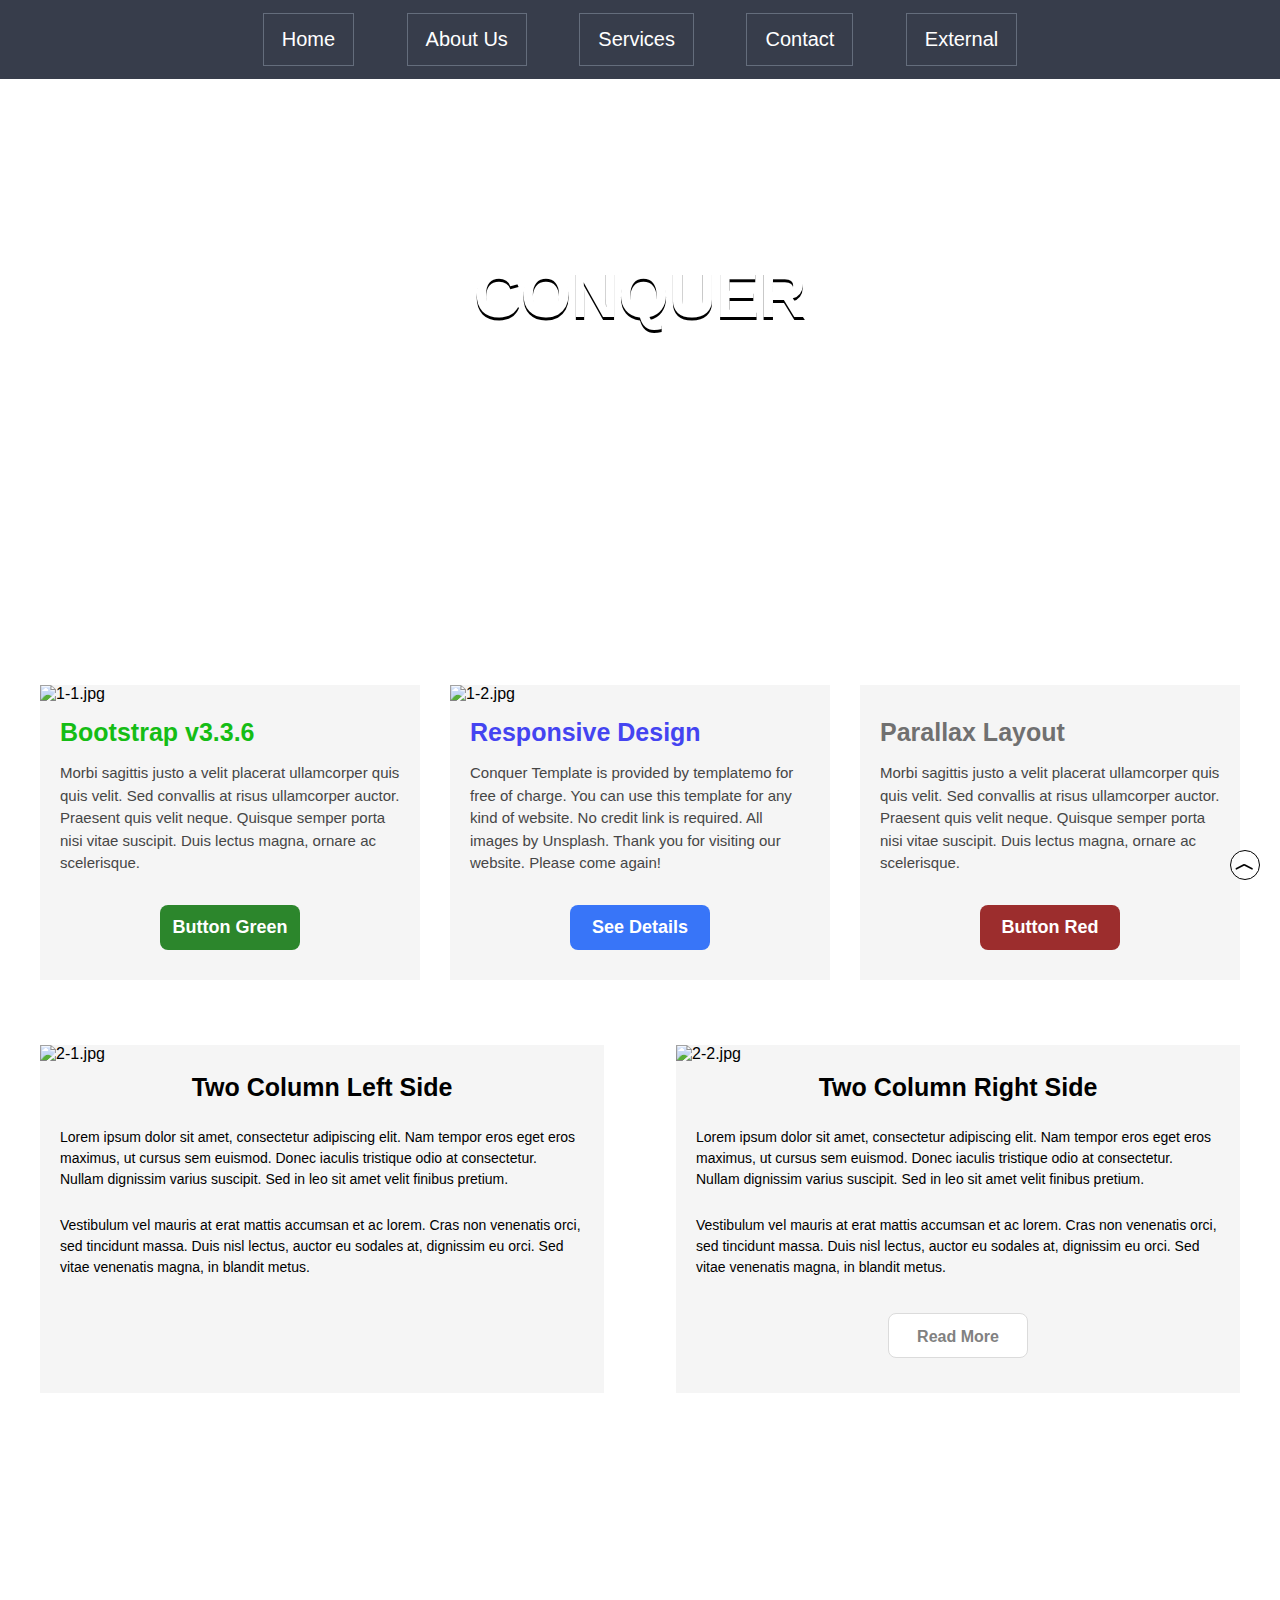
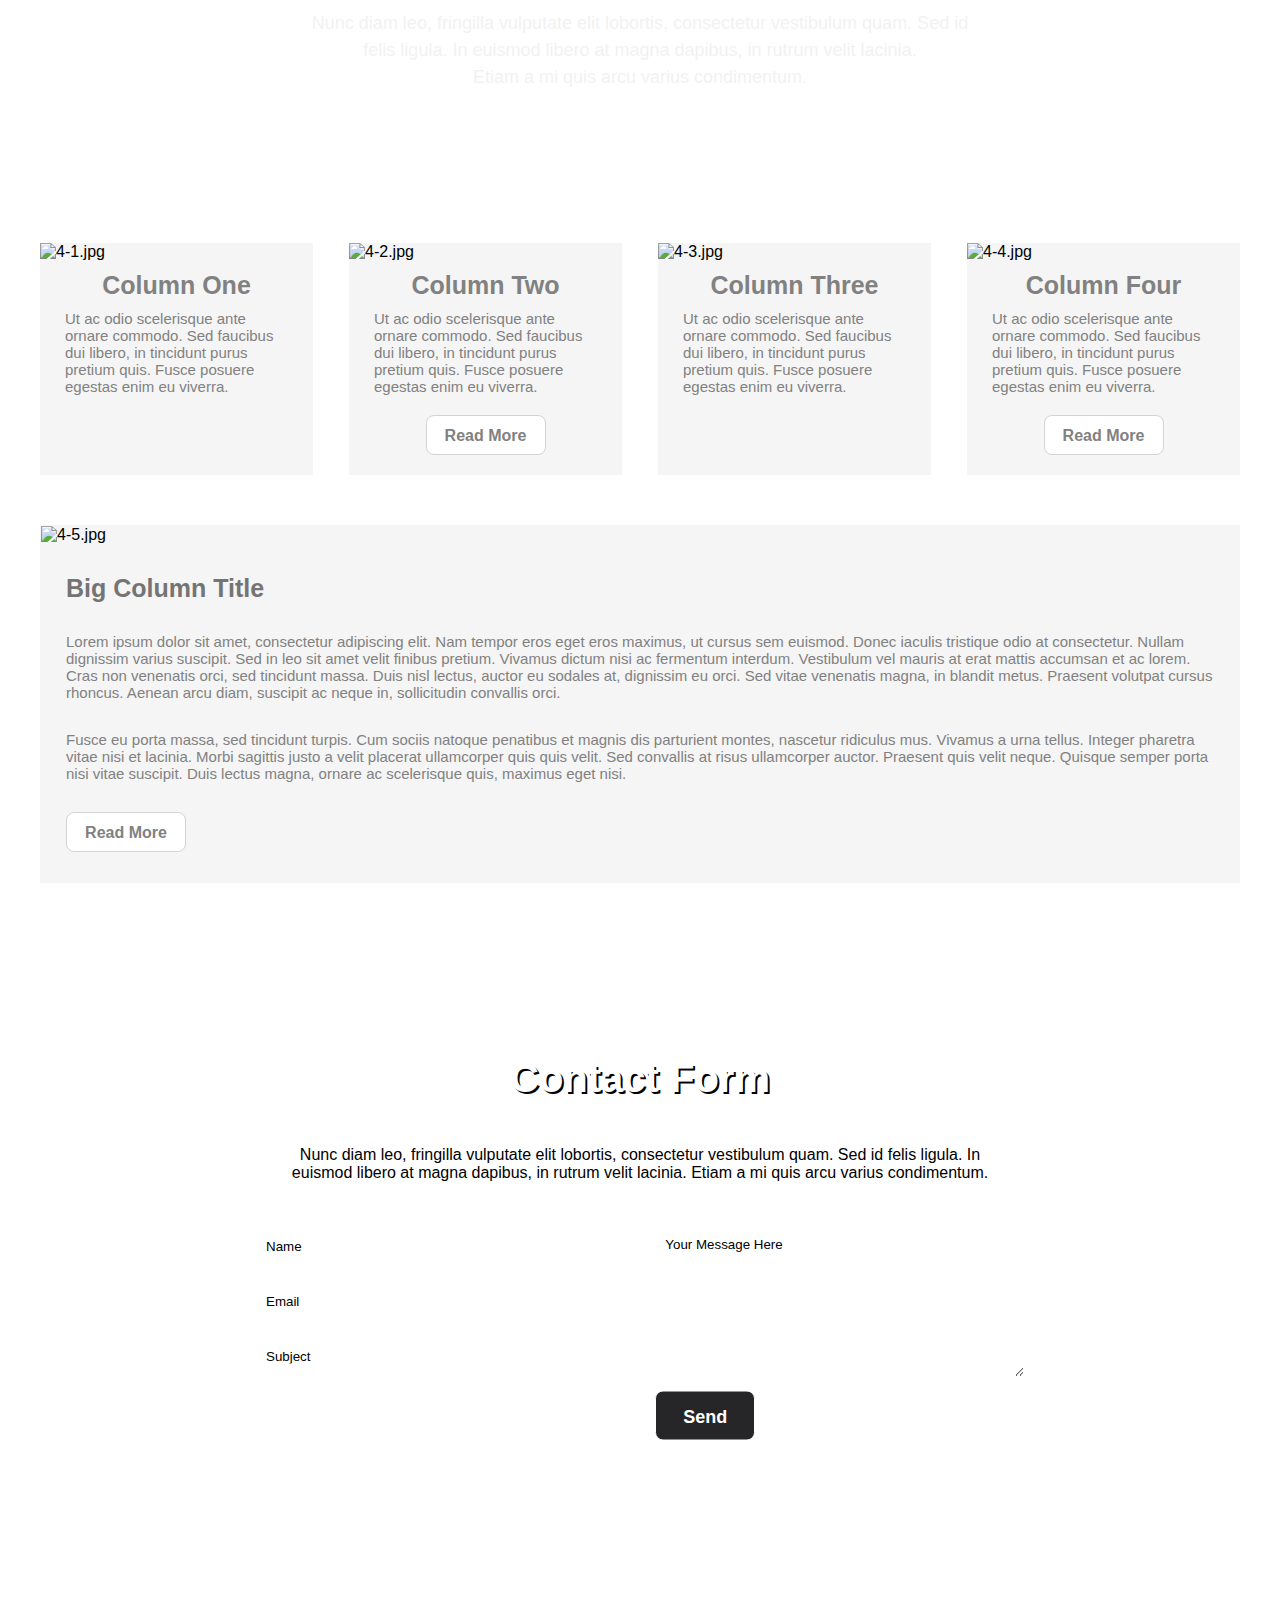
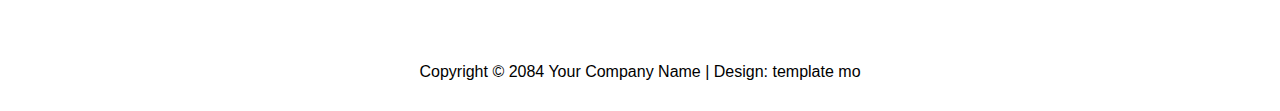
==== index.html @ 0cfe7bc1 "Add files via upload" ====
<!DOCTYPE html>
<html lang="en">
<head>
	<title>Conquer - Recreate</title>
	<meta charset="UTF-8">
	<link rel="stylesheet" type="text/css" href="style.css">
	<link rel="stylesheet" type="text/css" href="media.css">
</head>
<body>
	<nav>
		<div class="wrapper">
			<ul id="nav-ul">
				<li><a href="#home">Home</a></li>
				<li><a href="#about-us">About Us</a></li>
				<li><a href="#our-service">Services</a></li>
				<li><a href="#contact">Contact</a></li>
				<li><a href="##">External</a></li>
			</ul>
		</div>
	</nav>
	<div id="menu">
		<p id="menu-close">&times;</p>
		<ul>
			<li>Home</li>
			<li>About Us</li>
			<li>Services</li>
			<li>Contact</li>
			<li>External</li>
		</ul>
	</div>
	<p id="menu-open"><span></span></p>
	<main id="home">
		<section id="homepage">
			<div class="title">
				<h1>conquer</h1>
				<h3>Simple Bootstrap Template</h3>
			</div>
		</section>
		<section id="about-us">
			<div class="wrapper">
				<div id="about-us-grid">
					<div class="about-grid-col">
						<img alt="1-1.jpg" src="image/1-1.jpg" class="grid-img">
						<h2 id="h1">Bootstrap v3.3.6</h2>
						<p>Morbi sagittis justo a velit placerat ullamcorper quis quis velit. Sed convallis at risus ullamcorper auctor. Praesent quis velit neque. Quisque semper porta nisi vitae suscipit. Duis lectus magna, ornare ac scelerisque.</p>
						<h4 class="about-button btn1">Button Green</h4>
					</div>
					<div class="about-grid-col">
						<img alt="1-2.jpg" src="image/1-2.jpg" class="grid-img">
						<h2 id="h2">Responsive Design</h2>
						<p>Conquer Template is provided by templatemo for free of charge. You can use this template for any kind of website. No credit link is required. All images by Unsplash. Thank you for visiting our website. Please come again!</p>
						<h4 class="about-button btn2">See Details</h4>
					</div>
					<div class="about-grid-col">
						<img alt="" src="image/1-3.jpg" class="grid-img">
						<h2 id="h3">Parallax Layout</h2>
						<p>Morbi sagittis justo a velit placerat ullamcorper quis quis velit. Sed convallis at risus ullamcorper auctor. Praesent quis velit neque. Quisque semper porta nisi vitae suscipit. Duis lectus magna, ornare ac scelerisque.</p>
						<h4 class="about-button btn3">Button Red</h4>
					</div>
				</div>
				<div id="two-col-grid">
					<div class="grid-col">
						<img alt="2-1.jpg" src="image/2-1.jpg">
						<h1>Two Column Left Side</h1>
						<p>Lorem ipsum dolor sit amet, consectetur adipiscing elit. Nam tempor eros eget eros maximus, ut cursus sem euismod. Donec iaculis tristique odio at consectetur. Nullam dignissim varius suscipit. Sed in leo sit amet velit finibus pretium.</p>
						<p>Vestibulum vel mauris at erat mattis accumsan et ac lorem. Cras non venenatis orci, sed tincidunt massa. Duis nisl lectus, auctor eu sodales at, dignissim eu orci. Sed vitae venenatis magna, in blandit metus.</p>
					</div>
					<div class="grid-col">
						<img alt="2-2.jpg" src="image/2-2.jpg">
						<h1>Two Column Right Side</h1>
						<p>Lorem ipsum dolor sit amet, consectetur adipiscing elit. Nam tempor eros eget eros maximus, ut cursus sem euismod. Donec iaculis tristique odio at consectetur. Nullam dignissim varius suscipit. Sed in leo sit amet velit finibus pretium.</p>
						<p>Vestibulum vel mauris at erat mattis accumsan et ac lorem. Cras non venenatis orci, sed tincidunt massa. Duis nisl lectus, auctor eu sodales at, dignissim eu orci. Sed vitae venenatis magna, in blandit metus.</p>
						<h4>Read More</h4>
					</div>
				</div>
			</div>
		</section>
		<section id="our-service">
			<div class="service-con">
				<div id="container-serv">
					<h1>Our Services</h1>
					<p>Nunc diam leo, fringilla vulputate elit lobortis, consectetur vestibulum quam. Sed id <br>
		felis ligula. In euismod libero at magna dapibus, in rutrum velit lacinia.<br> 
		Etiam a mi quis arcu varius condimentum.</p>
				</div>
			</div>
		</section>
		<section id="four-col">
			<div class="wrapper">
				<div class="four-col-container">
					<div class="four-col-content">
						<img alt="4-1.jpg" src="./image/4-1.jpg"/>
						<h1>Column One</h1>
						<p>Ut ac odio scelerisque ante ornare commodo. Sed faucibus dui libero, in tincidunt purus pretium quis. Fusce posuere egestas enim eu viverra.</p>
					</div>
					<div class="four-col-content">
						<img alt="4-2.jpg" src="./image/4-2.jpg"/>
						<h1>Column Two</h1>
						<p>Ut ac odio scelerisque ante ornare commodo. Sed faucibus dui libero, in tincidunt purus pretium quis. Fusce posuere egestas enim eu viverra.</p>
						<h4>Read More</h4>
					</div>
					<div class="four-col-content">
						<img alt="4-3.jpg" src="./image/4-3.jpg"/>
						<h1>Column Three</h1>
						<p>Ut ac odio scelerisque ante ornare commodo. Sed faucibus dui libero, in tincidunt purus pretium quis. Fusce posuere egestas enim eu viverra.</p>
					</div>
					<div class="four-col-content">
						<img alt="4-4.jpg" src="./image/4-4.jpg"/>
						<h1>Column Four</h1>
						<p>Ut ac odio scelerisque ante ornare commodo. Sed faucibus dui libero, in tincidunt purus pretium quis. Fusce posuere egestas enim eu viverra.</p>
						<h4>Read More</h4>
					</div>
				</div>
			</div>
		</section>
		<section id="one-big-col">
			<div class="wrapper">
				<div class="big-col-content">
					<img alt="4-5.jpg" src="./image/4-5.jpg">
					<h1>Big Column Title</h1>
					<p>Lorem ipsum dolor sit amet, consectetur adipiscing elit. Nam tempor eros eget eros maximus, ut cursus sem euismod. Donec iaculis tristique odio at consectetur. Nullam dignissim varius suscipit. Sed in leo sit amet velit finibus pretium. Vivamus dictum nisi ac fermentum interdum. Vestibulum vel mauris at erat mattis accumsan et ac lorem. Cras non venenatis orci, sed tincidunt massa. Duis nisl lectus, auctor eu sodales at, dignissim eu orci. Sed vitae venenatis magna, in blandit metus. Praesent volutpat cursus rhoncus. Aenean arcu diam, suscipit ac neque in, sollicitudin convallis orci.</p>
					<p>Fusce eu porta massa, sed tincidunt turpis. Cum sociis natoque penatibus et magnis dis parturient montes, nascetur ridiculus mus. Vivamus a urna tellus. Integer pharetra vitae nisi et lacinia. Morbi sagittis justo a velit placerat ullamcorper quis quis velit. Sed convallis at risus ullamcorper auctor. Praesent quis velit neque. Quisque semper porta nisi vitae suscipit. Duis lectus magna, ornare ac scelerisque quis, maximus eget nisi.</p>
					<h4>Read More</h4>
				</div>
			</div>
		</section>
		<section id="contact">
			<div class="contact-content">
				<h1>Contact Form</h1>
				<p>Nunc diam leo, fringilla vulputate elit lobortis, consectetur vestibulum quam. Sed id 
					felis ligula. In euismod libero at magna dapibus, in rutrum velit lacinia. 
					Etiam a mi quis arcu varius condimentum.</p>
				<ul id="forms">
					<li>
						<input type="text" placeholder="Name"><br/>
						<input type="email" placeholder="Email"><br/>
						<input type="text" placeholder="Subject">
					</li>
					<li>
						<textarea name="text-area" placeholder="Your Message Here"></textarea>
						<h4>Send</h4>
					</li>
				</ul>
			</div>
		</section>
		<p id="up-btn"><a href="#home">&#xFE3F;</a></p>
		<footer>Copyright © 2084 Your Company Name | Design: template mo</footer>
	</main>
	<script src="script.js"></script>
</body>
</html>
---- style.css ----
* {
	margin: 0;
	padding: 0;
	box-sizing: border-box;
	font-family: "Open Sans", Helvetica, Arial, sans-serif;
}
a {
    text-decoration: none;
}
li {
	list-style-type: none;
}
nav {
	width: 100%;
	height: auto;
	background-color: #373d4b;
	z-index: 1;
	text-align: center;
	position: absolute;
}

#nav-ul {
	list-style-type: none;
	width: 100%;
	height: auto;
}
#nav-ul li {
	display: inline-block;
	height: auto;
	border: 1px solid #646d7c;
	text-align: center;
	font-size: 20px;
	margin: 13px 2%;
	cursor: pointer;
}
#nav-ul li a {
    display: block;
    height: auto;
    color: #fff;
    padding: 14px 18px;
}
#nav-ul li:hover {
	background-color: #49505F;
	transition: 0.3s all ease;
}

#menu-open {
    width: 45px;
    height: 35px;
    position: absolute;
    top: 5%;
    right: 5%;
    background: rgba(35, 35, 35, 0.9);
    border-radius: 3px;
    cursor: pointer;
    display: none;
}

#menu-open span {
    width: 55%;
    height: 2px;
    background: rgb(255, 255, 255);
    display: block;
    margin: 0 auto;
    position: relative;
    top: 50%;
    transform: translateY(-50%);
}
#menu-open span:before, #menu-open span:after {
    content: "";
    width: 100%;
    height: 2px;
    display: block;
    position: absolute;
    margin: 0 auto;
    background: rgb(255, 255, 255);
}
#menu-open span:before {
    top: 6px;
}
#menu-open span:after {
    top: -6px;
}
.active {
    left: 0 !important;
}
/* popup menu */
#menu {
    width: 300px;
    height: 100%;
    background: red;
    position: absolute;
    top: 0;
    left: -300px;
    z-index: 10;
    position: fixed;
    background: rgb(65, 65, 65);
    overflow: hidden;
    transition: 0.3s all ease-in;
}
#menu ul {
    width: 100%;
    height: auto;
    text-align: left;
    margin-top: 30px;
}
#menu ul li {
    width: 100%;
    padding: 8px;
    margin: 10px 0 0 30px;
    color: rgb(200, 200, 200);
    font-size: 18px;
    transition: 0.3s all ease;
}
#menu ul li:hover {
    color: rgb(255, 255, 255);
}
#menu-close {
    width: 35px;
    height: 30px;
    position: absolute;
    font-size: 40px;
    top: 10px;
    right: 20px;
    cursor: pointer;
    text-align: center;
    line-height: 30px;
    color: rgb(200, 200, 200);
    transition: 0.3s all ease;
}
#menu-close:hover {
    color: rgb(255, 255, 255);
}

/* banner section */
#homepage {
	height: 620px;
	background: url(image/background.jpg);
	background-repeat: no-repeat;
	background-position: center;
	background-size: cover;
	background-attachment: fixed;	
}
.title {
	padding: 0;
	width: 100%;
	height: auto;
	margin: 0 auto;
	position: relative;
	top: 50%;
	transform: translateY(-50%);
	text-align: center;
	
}
#homepage h1 {
	font-family: Arial;
	color: white;
	font-size: 65px;
	text-transform: uppercase;
	text-shadow: 0 3px #000;
}
#homepage h3 {
	font-family: Arial;
	color: white;
	font-size: 28px;
}
/* BODY */
.wrapper {
	width: 100%;
	max-width: 1200px;
	margin: 0 auto;
}
/* background of all columns */
.about-grid-col, .grid-col {
	background: rgb(245, 245, 245);
}
/* 3 column */
#about-us-grid {
	display: flex;
	justify-content: center;
	margin: 50px 0;
}
.about-grid-col {
	margin: 15px;
	width: 400px;
	height: auto;
	text-align: left;
	background: rgb(245, 245, 245);
}
.about-grid-col:first-child {
	margin-left: 0;
}
.about-grid-col:last-child {
	margin-right: 0;
}
.grid-img {
	width: 100%;
	height: auto;
}
.about-grid-col h2, .about-grid-col p {
	margin: 15px 20px;
}
.about-grid-col h2 {
	font-size: 25px;
}
.about-grid-col p {
	font-size: 15px;
	line-height: 1.5em;
	color: rgb(70, 70, 70);
}
#h1 {
	color: rgb(21, 189, 21);
}
#h2 {
	color: rgb(68, 68, 241);
}
#h3 {
	color: rgb(112, 112, 112);
}
.about-button {
	display: block;
	width: 140px;
	height: 45px;
	text-align: center;
	line-height: 45px;
	margin: 30px auto;
	border-radius: 8px;
	color: white;
	font-size: 18px;
}
.btn1 {
	background-color: rgb(44, 134, 44);
}
.btn2 {
	background-color: rgb(56, 117, 248);
}
.btn3 {
	background-color: rgb(156, 45, 45);
}

/* tow column */
#two-col-grid {
	display: flex;
	justify-content: space-between;
	margin-bottom: 50px;
}
.grid-col {
	width: 47%;
}
.grid-col img {
	width: 100%;
}
.grid-col h1 {
	text-align: center;
	font-size: 25px;
	margin: 10px 0;
}
.grid-col p {
	font-size: 14px;
	line-height: 1.5em;
	margin: 25px 20px;
}
.grid-col h4 {
	display: block;
	width: 140px;
	height: 45px;
	line-height: 45px;
	border: 1px solid rgb(219, 219, 219);
	text-align: center;
	background: #fff;
	border-radius: 8px;
	margin: 35px auto 35px auto;
	color: rgb(129, 129, 129);
	transition: 0.3s all ease-in-out;
}
.grid-col h4:hover {
	background: rgb(129, 129, 129);
	color: white;
}
#our-service {
	background-image: url(./image/bg-2.jpg);
	background-repeat: no-repeat;
	background-position: center;
	background-size: cover;
	background-attachment: fixed;
	height: 350px;
	color: white;
	display: flex;
	align-items: center;
	justify-content: center;
	margin-bottom: 50px;
}
#container-serv {
	width: 100%;
	height: auto;
	margin: 0 auto;
	text-align: center;	
}
#our-service h1 {
	font-size: 40px;
	margin-bottom: 20px;
}
#our-service p {
	font-size: 18px;
	line-height: 1.5em;
	color: rgba(240, 240, 240, 0.9);
}


/* four column */
.four-col-container {
	display: flex;
	width: 100%;
	justify-content: center;
	margin-bottom: 50px;
}
.four-col-content {
	width: 282px;
	height: auto;
	margin-right: 3%;
	background: rgb(245, 245, 245);
}
.four-col-content:first-child {
	margin-left: 0;
}
.four-col-content:last-child {
	margin-right: 0;
}
.four-col-content img {
	width: 100%;
}
.four-col-content h1, .four-col-content p {
	color: rgb(129, 129, 129);
}
.four-col-content h1 {
	font-size: 25px;
	text-align: center;
	margin: 10px 0;
}
.four-col-content p {
	margin: 0 25px 20px 25px;
	font-size: 15px;
}
.four-col-content h4 {
	display: block;
	margin: 20px auto;
	width: 120px;
	height: 40px;
	border: 1px solid rgb(212, 212, 212);
	border-radius: 8px;
	text-align: center;
	color: rgb(129, 129, 129);
	background: #fff;
	line-height: 40px;
	transition: all 0.1s ease-in-out;
}
.four-col-content h4:hover {
	background: rgb(129, 129, 129);
	color: white;
}

/* Big 1 column */
.big-col-content {
	width: 100%;
	background: rgb(245, 245, 245);
	border: 1px solid transparent;
	margin-bottom: 50px;
	
}
.big-col-content img {
	width: 100%;
	height: auto;
}
.big-col-content h1 {
	font-size: 25px;
	margin: 30px 25px;
	color: rgb(116, 116, 116);
}
.big-col-content p {
	margin: 0 25px 30px 25px;
	color: rgb(129, 129, 129);
	font-size: 15px;
}
.big-col-content h4 {
	display: block;
	margin: 30px 25px;
	width: 120px;
	height: 40px;
	border: 1px solid rgb(212, 212, 212);
	border-radius: 8px;
	text-align: center;
	color: rgb(129, 129, 129);
	background: #fff;
	line-height: 40px;
	transition: all 0.3s ease-in-out;
}
.big-col-content h4:hover {
	background: rgb(129, 129, 129);
	color: white;
}
/* */
#contact {
	width: 100%;
	height: 700px;
	background-image: url(./image/bg-3.jpg);
	background-repeat: no-repeat;
	background-size: cover;
	background-position: center;
	
}
.contact-content {
	width: 60%;
	max-width: 900px;
	height: 65%;
	margin: 0 auto 10px auto;
	position: relative;
	top: 50%;
	transform: translateY(-50%);
	text-align: center;
}
.contact-content h1 {
	color: #fff;
	margin: 10px auto;
	text-shadow: 2px 2px #000;
	font-size: 40px;
}
.contact-content p {
	width: 100%;
	max-width: 800px;
	padding: 25px 30px;
	margin: 20px auto;
	background: rgba(255, 255, 255, 0.3);
	border-radius: 5px;
}
#forms {
	width: 100%;
	max-width: 800px;
	height: auto;
	margin: 0 auto;
}
#forms li {
	width: 48%;
	float: left;
}
#forms li:first-child {
	margin-right: 4%;
}
#forms input::placeholder, textarea::placeholder {
	color: black;
}
#forms input[type=text], input[type=email], textarea {
	width: 100%;
	background: rgba(255, 255, 255, 0.3);
	border: none;
	color: black;
	border-radius: 5px;
	padding: 10px;
}
#forms h4 {
	width: 100px;
	height: 50px;
	background: #262628;
	line-height: 50px;
	color: #fff;
	font-size: 18px;
	border-radius: 8px;
	margin-top: 10px;
	border: 1px solid #fff;
	transition: .3s all ease-in-out;
}
#forms h4:hover {
	background: #fff;
	color: #262628;
}
#forms input {
	height: 40px;
	margin-bottom: 15px;
}
#forms textarea {
	height: 150px;
}
/* up btn */
#up-btn {
    width: 30px;
    height: 30px;
    border: 1px solid black;
    background: rgba(255, 255, 255, 0.5);
    position: fixed;
    border-radius: 50%;
    cursor: pointer;
    text-align: center;
    right: 20px;
    bottom: 20px;
    z-index: 20;
}
#up-btn a{
    line-height: 25px;
    font-size: 20px;
    font-weight: bold;
    color: black;
}
footer {
	text-align: center;
	padding: 30px 0;
}


/* MEDIA QUERIES */

/* FOR TABLET */
---- media.css ----
@media only screen and (min-width: 972px) and (max-width: 1220px){
    /* BODY */
    .wrapper {
        max-width: 945px;
    }
    /* four column */
    .four-col-content {
        width: 220px;
    }
}

@media only screen and (min-width: 780px) and (max-width: 972px){
	#nav-ul li {
        font-size: 18px;
    }
    #nav-ul li a {
        padding: 10px 14px;
    }
    /* BODY */
    .wrapper {
        max-width: 750px;
    }
    /* four column */
    .four-col-container {
        flex-wrap: wrap;
        
    }
    .four-col-content {
        width: 282px;
        margin: 15px 15% 15px 0;
    }
    .four-col-content:nth-child(2), .four-col-content:nth-child(4){
        margin-right: 0;
    }
}

@media only screen and (min-width: 676px) and (max-width: 780px){
	#nav-ul {
        display: none;
    }
    #menu-open {
        display: block;
    }
    /* BODY */
    .wrapper {
        width: 90%;
    }
    /* 3 column */
    #about-us-grid {
        display: block;
    }
    .about-grid-col {
        text-align: center;
        margin: 25px auto !important;
        border: 1px solid rgb(245, 245, 245);
    }
    /* two column */
    #two-col-grid {
        display: block;
    }
    .grid-col {
        width: 90%;
        margin: 25px auto;
        border: 1px solid rgb(245, 245, 245);
    }
    /* four column */
    .four-col-container {
        flex-wrap: wrap;
    }
    .four-col-content {
        width: 252px;
        margin: 15px 15% 15px 0;
    }
    .four-col-content:nth-child(2){
        margin-right: 0 !important;
    }
    /* contact form */
    .contact-content {
        width: 95%;
        height: auto;
    }
    #forms li {
        width: 100%;
        float: none;
    }
}
@media only screen and (max-width: 676px){
    #nav-ul {
        display: none;
    }
    #menu-open {
        display: block;
    }
    /* BODY */
    .wrapper {
        width: 90%;
    }
    /* 3 column */
    #about-us-grid {
        display: block;
    }
    .about-grid-col {
        text-align: center;
        margin: 25px auto !important;
        border: 1px solid rgb(245, 245, 245);
    }
    /* two column */
    #two-col-grid {
        display: block;
    }
    .grid-col {
        width: 90%;
        margin: 25px auto;
        border: 1px solid rgb(245, 245, 245);
    }
    /* four column */
    .four-col-container {
        display: block;
    }
    .four-col-content {
        width: 320px;
        margin: 25px auto !important;
        border: 1px solid rgb(245, 245, 245);
    }
    .four-col-content:nth-child(2){
        margin-right: auto !important;
    }
    /* contact form */
    .contact-content {
        width: 95%;
        height: auto;
    }
    #forms li {
        width: 100%;
        float: none;
    }
}
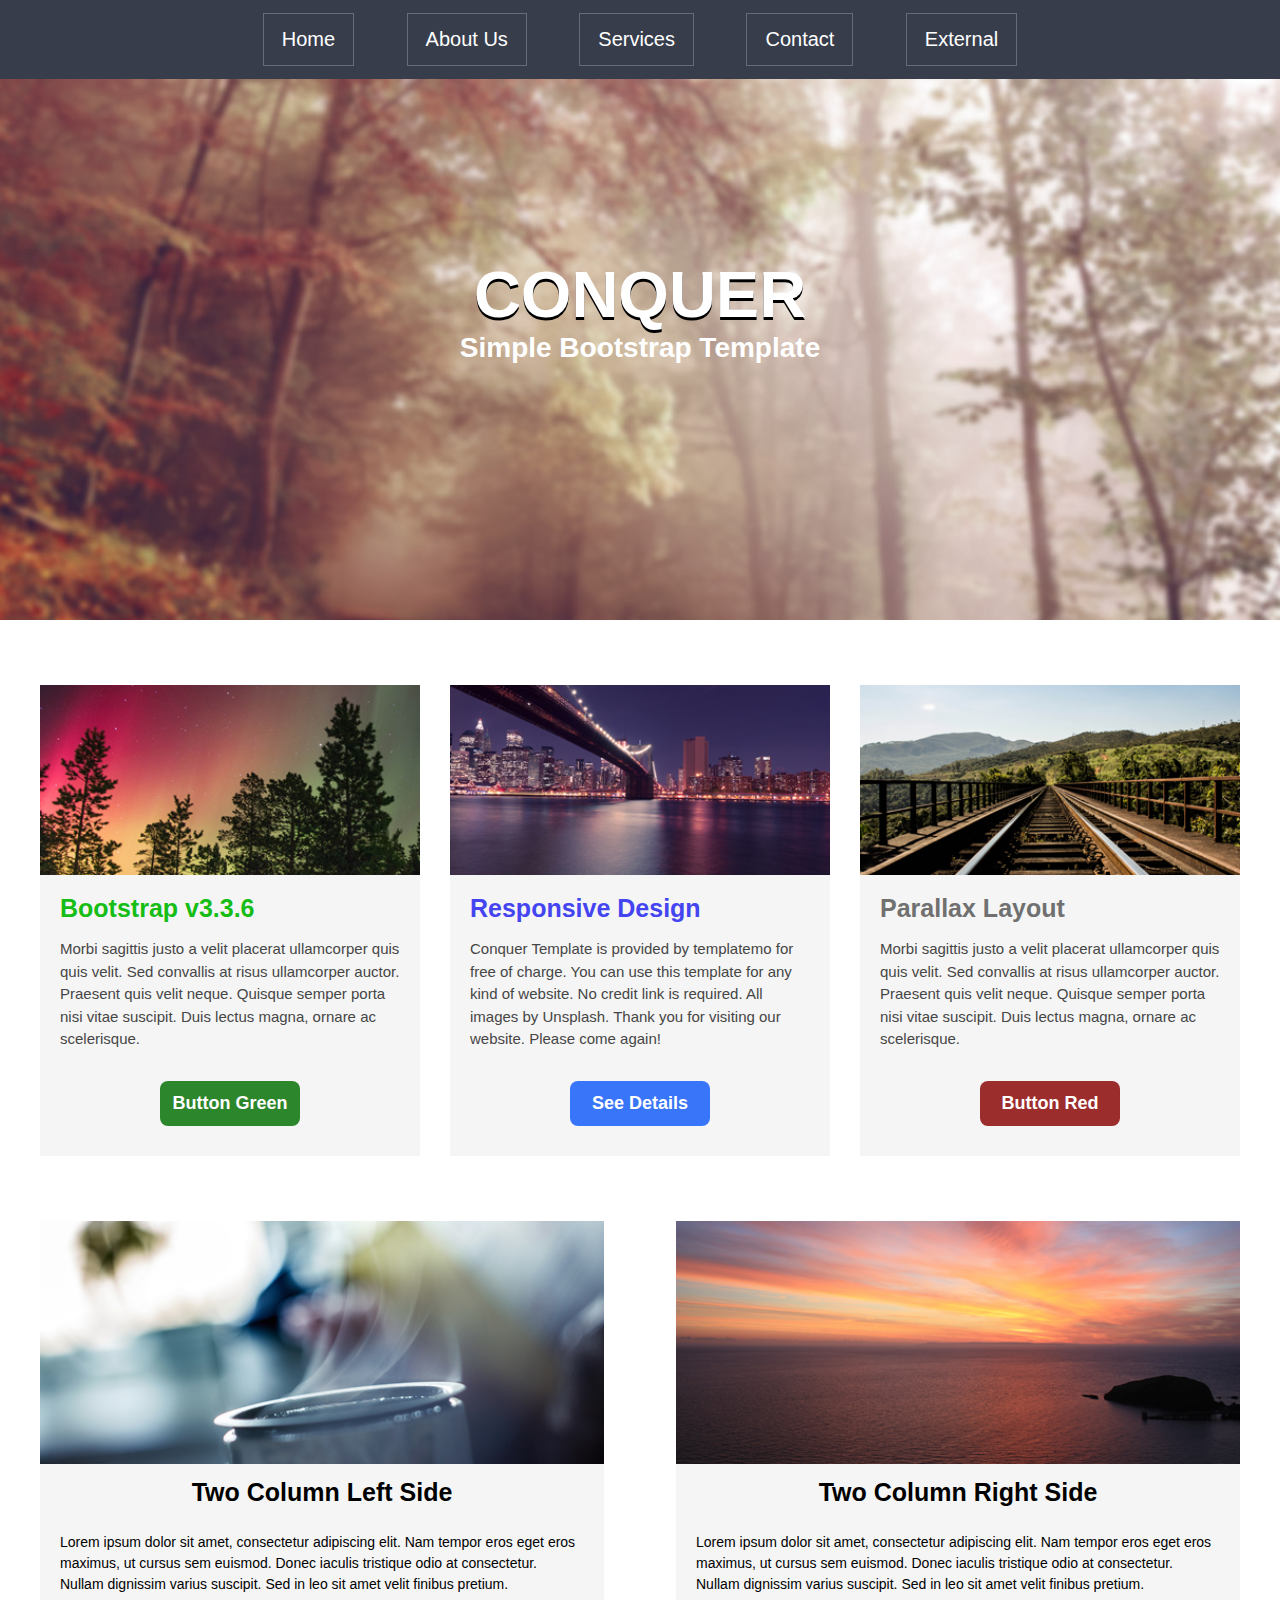
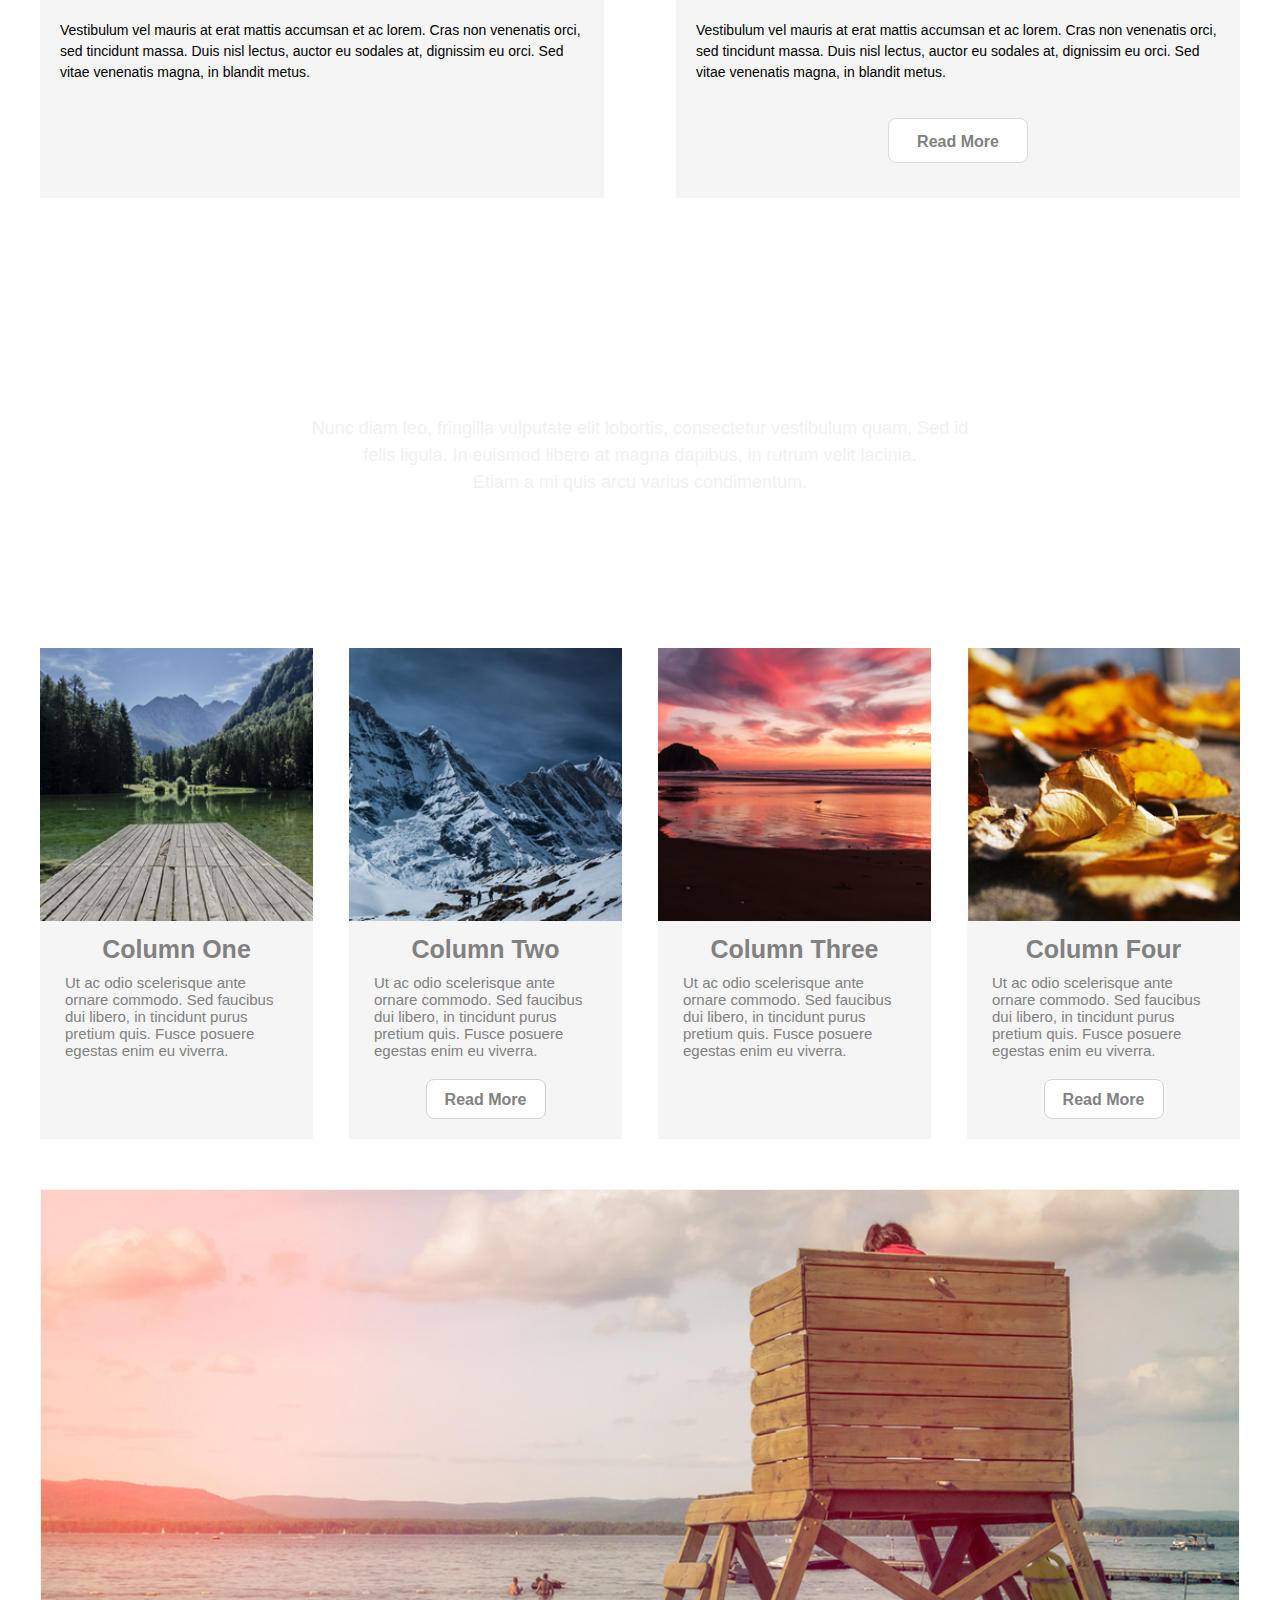
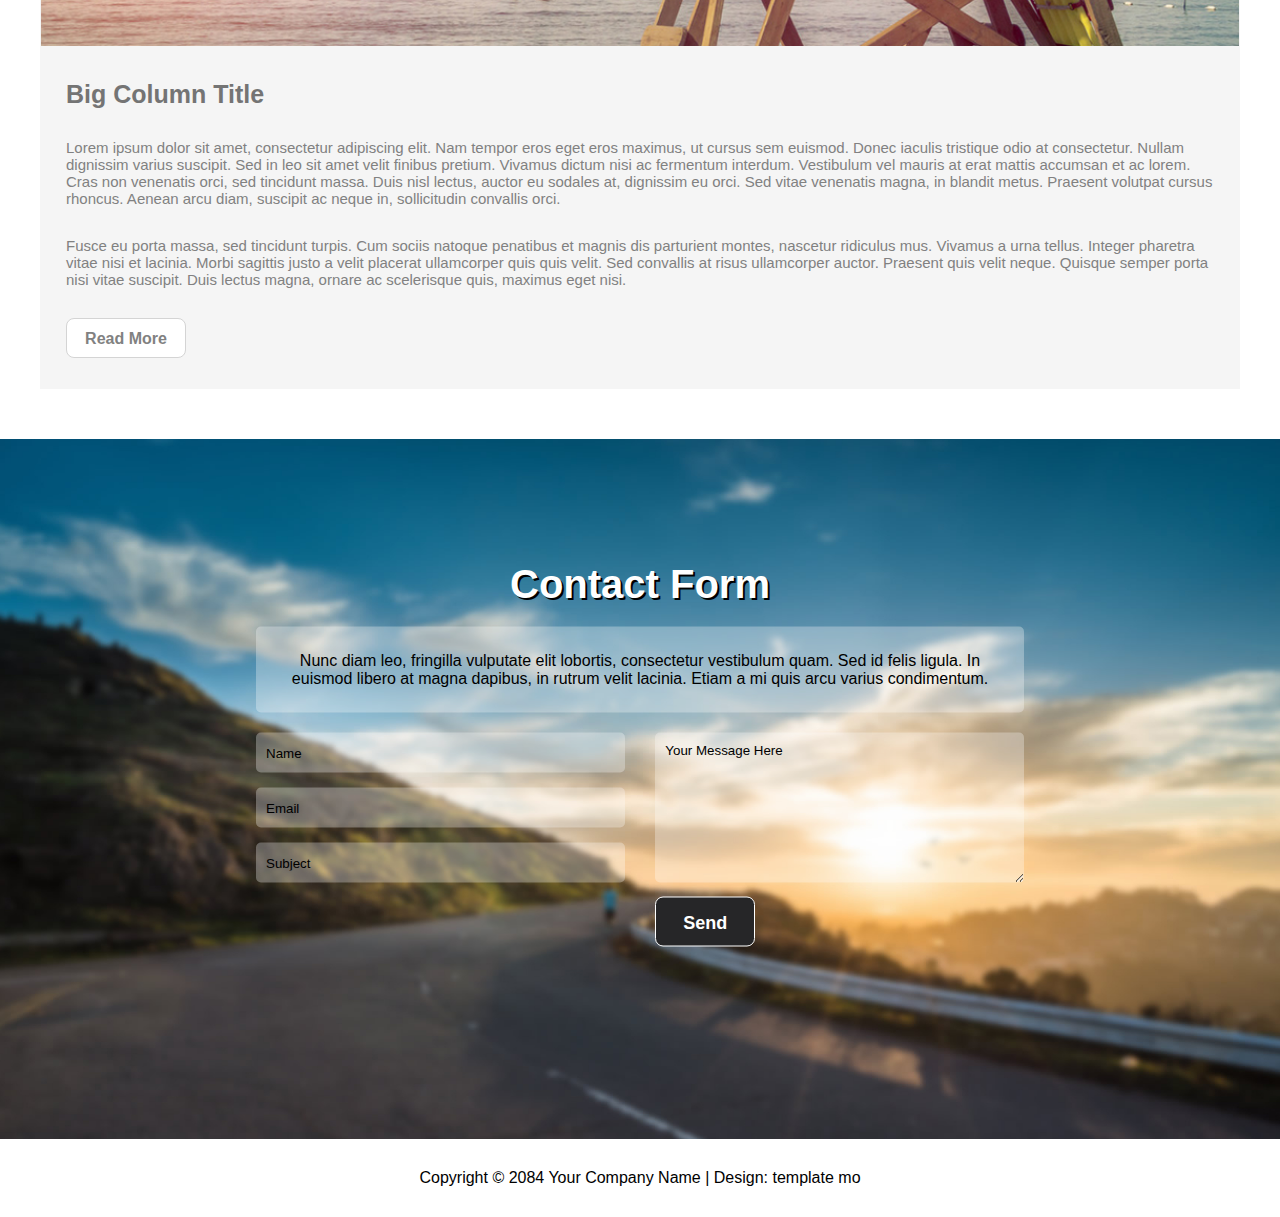
==== commit 6fb84bf7: "Final" ====
--- a/index.html
+++ b/index.html
@@ -3,13 +3,14 @@
 <head>
 	<title>Conquer - Recreate</title>
 	<meta charset="UTF-8">
+	<meta name="viewport" content="width=device-width, initial-scale=1.0">
 	<link rel="stylesheet" type="text/css" href="style.css">
-	<link rel="stylesheet" type="text/css" href="media.css">
 </head>
 <body>
 	<nav>
 		<div class="wrapper">
 			<ul id="nav-ul">
+				<li id="menu-close">&times;</li>
 				<li><a href="#home">Home</a></li>
 				<li><a href="#about-us">About Us</a></li>
 				<li><a href="#our-service">Services</a></li>
@@ -18,16 +19,7 @@
 			</ul>
 		</div>
 	</nav>
-	<div id="menu">
-		<p id="menu-close">&times;</p>
-		<ul>
-			<li>Home</li>
-			<li>About Us</li>
-			<li>Services</li>
-			<li>Contact</li>
-			<li>External</li>
-		</ul>
-	</div>
+	
 	<p id="menu-open"><span></span></p>
 	<main id="home">
 		<section id="homepage">
--- a/style.css
+++ b/style.css
@@ -32,6 +32,7 @@
 	font-size: 20px;
 	margin: 13px 2%;
 	cursor: pointer;
+	transition: 0.3s all ease-in;
 }
 #nav-ul li a {
     display: block;
@@ -41,7 +42,6 @@
 }
 #nav-ul li:hover {
 	background-color: #49505F;
-	transition: 0.3s all ease;
 }
 
 #menu-open {
@@ -85,51 +85,8 @@
     left: 0 !important;
 }
 /* popup menu */
-#menu {
-    width: 300px;
-    height: 100%;
-    background: red;
-    position: absolute;
-    top: 0;
-    left: -300px;
-    z-index: 10;
-    position: fixed;
-    background: rgb(65, 65, 65);
-    overflow: hidden;
-    transition: 0.3s all ease-in;
-}
-#menu ul {
-    width: 100%;
-    height: auto;
-    text-align: left;
-    margin-top: 30px;
-}
-#menu ul li {
-    width: 100%;
-    padding: 8px;
-    margin: 10px 0 0 30px;
-    color: rgb(200, 200, 200);
-    font-size: 18px;
-    transition: 0.3s all ease;
-}
-#menu ul li:hover {
-    color: rgb(255, 255, 255);
-}
-#menu-close {
-    width: 35px;
-    height: 30px;
-    position: absolute;
-    font-size: 40px;
-    top: 10px;
-    right: 20px;
-    cursor: pointer;
-    text-align: center;
-    line-height: 30px;
-    color: rgb(200, 200, 200);
-    transition: 0.3s all ease;
-}
-#menu-close:hover {
-    color: rgb(255, 255, 255);
+#nav-ul #menu-close {
+	display: none;
 }
 
 /* banner section */
@@ -492,6 +449,7 @@
     right: 20px;
     bottom: 20px;
     z-index: 20;
+    display: none;
 }
 #up-btn a{
     line-height: 25px;
@@ -507,4 +465,211 @@
 
 /* MEDIA QUERIES */
 
-/* FOR TABLET */
+
+@media only screen and (min-width: 972px) and (max-width: 1220px){
+    /* BODY */
+    .wrapper {
+        max-width: 945px;
+    }
+    /* four column */
+    .four-col-content {
+        width: 220px;
+    }
+}
+
+@media only screen and (min-width: 780px) and (max-width: 972px){
+	#nav-ul li {
+        font-size: 18px;
+        margin: 13px 1.5%;
+    }
+    #nav-ul li a {
+        padding: 10px 12px;
+    }
+    /* BODY */
+    .wrapper {
+        max-width: 750px;
+    }
+    /* four column */
+    .four-col-container {
+        flex-wrap: wrap;
+        
+    }
+    .four-col-content {
+        width: 282px;
+        margin: 15px 15% 15px 0;
+    }
+    .four-col-content:nth-child(2), .four-col-content:nth-child(4){
+        margin-right: 0;
+    }
+}
+
+@media only screen and (min-width: 676px) and (max-width: 780px){
+	nav {
+        width: 300px;
+        height: 100%;
+        position: fixed;
+        left: -300px;
+        transition: 0.3s all ease-in;
+    }
+    #nav-ul {
+        margin-top: 70px;
+    }
+    #nav-ul li {
+        width: 100%;
+        padding: 8px;
+        margin: 10px 0 0 30px;
+        color: rgb(200, 200, 200);
+        margin: 0 auto;
+        border: none;
+        font-size: 22px;
+    }
+    #nav-ul li a {
+        padding: 0;
+    }
+    #nav-ul li:hover {
+        color: #fff;
+    }
+    #menu-open {
+        display: block;
+        position: fixed;
+    }
+    #nav-ul #menu-close {
+        display: block;
+        width: 45px;
+        height: auto;
+        font-size: 45px;
+        line-height: 40px;
+        padding: 0;
+        position: absolute;
+        top: 15px;
+        right: 15px;
+    }
+    /* BODY */
+    .wrapper {
+        width: 90%;
+    }
+    /* 3 column */
+    #about-us-grid {
+        display: block;
+    }
+    .about-grid-col {
+        text-align: center;
+        margin: 25px auto !important;
+        border: 1px solid rgb(245, 245, 245);
+    }
+    /* two column */
+    #two-col-grid {
+        display: block;
+    }
+    .grid-col {
+        width: 90%;
+        margin: 25px auto;
+        border: 1px solid rgb(245, 245, 245);
+    }
+    /* four column */
+    .four-col-container {
+        flex-wrap: wrap;
+    }
+    .four-col-content {
+        width: 252px;
+        margin: 15px 15% 15px 0;
+    }
+    .four-col-content:nth-child(2){
+        margin-right: 0 !important;
+    }
+    /* contact form */
+    .contact-content {
+        width: 95%;
+        height: auto;
+    }
+    #forms li {
+        width: 100%;
+        float: none;
+    }
+}
+@media only screen and (max-width: 676px){
+    nav {
+        width: 300px;
+        height: 100%;
+        position: fixed;
+        left: -300px;
+        transition: 0.3s all ease-in;
+    }
+    #nav-ul {
+        margin-top: 70px;
+    }
+    #nav-ul li {
+        width: 100%;
+        padding: 8px;
+        margin: 10px 0 0 30px;
+        color: rgb(200, 200, 200);
+        margin: 0 auto;
+        border: none;
+        font-size: 22px;
+    }
+    #nav-ul li a {
+        padding: 0;
+    }
+    #nav-ul li:hover {
+        color: #fff;
+    }
+    #menu-open {
+        display: block;
+        position: fixed;
+        z-index: 30;
+    }
+    #nav-ul #menu-close {
+        display: block;
+        width: 45px;
+        height: auto;
+        font-size: 45px;
+        line-height: 40px;
+        padding: 0;
+        position: absolute;
+        top: 15px;
+        right: 15px;
+    }
+    /* BODY */
+    .wrapper {
+        width: 90%;
+    }
+    /* 3 column */
+    #about-us-grid {
+        display: block;
+    }
+    .about-grid-col {
+        text-align: center;
+        margin: 25px auto !important;
+        border: 1px solid rgb(245, 245, 245);
+    }
+    /* two column */
+    #two-col-grid {
+        display: block;
+    }
+    .grid-col {
+        width: 90%;
+        margin: 25px auto;
+        border: 1px solid rgb(245, 245, 245);
+    }
+    /* four column */
+    .four-col-container {
+        display: block;
+    }
+    .four-col-content {
+        width: 320px;
+        margin: 25px auto !important;
+        border: 1px solid rgb(245, 245, 245);
+    }
+    .four-col-content:nth-child(2){
+        margin-right: auto !important;
+    }
+    /* contact form */
+    .contact-content {
+        width: 95%;
+        height: auto;
+    }
+    #forms li {
+        width: 100%;
+        float: none;
+    }
+}
